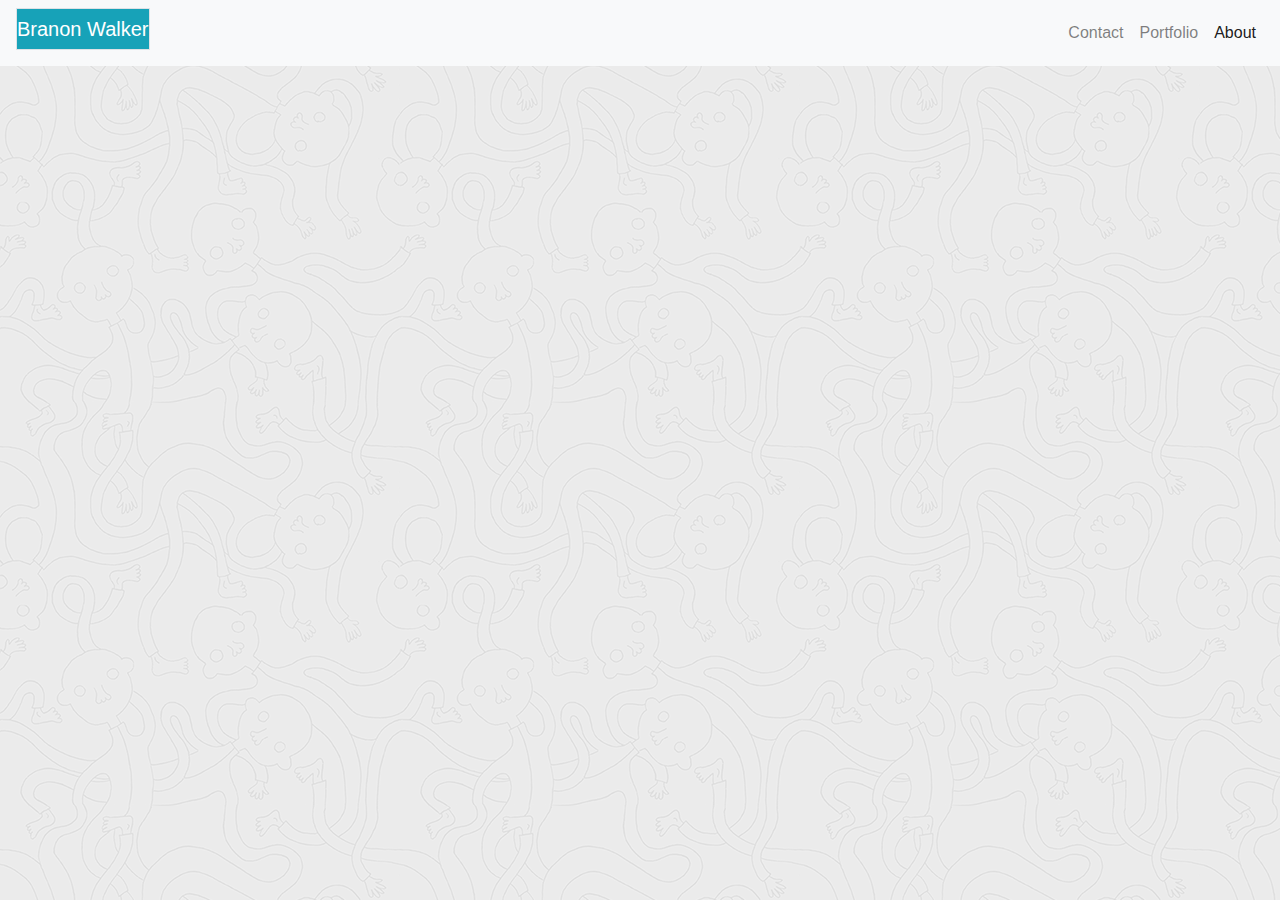
==== contact.html @ 90ce4986 "add index.html portfolio.html contact.html" ====
<!DOCTYPE html>
<html class="no-js">
    <head>
    
    </style>
    <meta charset="utf-8" />
    <meta http-equiv="X-UA-Compatible" content="IE=edge" />
    <title>Contact</title>
    <meta name="description" content="" />
    <meta name="viewport" content="width=device-width, initial-scale=1" />
    <link rel="stylesheet"
      href="https://stackpath.bootstrapcdn.com/bootstrap/4.5.2/css/bootstrap.min.css"
      integrity="sha384-JcKb8q3iqJ61gNV9KGb8thSsNjpSL0n8PARn9HuZOnIxN0hoP+VmmDGMN5t9UJ0Z"
      crossorigin="anonymous"
    />
    <link  rel="stylesheet" href="./assets/stylesheet/style.css"/>
  </head>
  <body>
    <nav class="navbar navbar-expand-lg navbar-light bg-light">
      <h1 class="navbar-brand border bg-info text-white">Branon Walker</h1>
      <button
        class="navbar-toggler"
        type="button"
        data-toggle="collapse"
        data-target="#navbarNavAltMarkup"
        aria-controls="navbarNavAltMarkup"
        aria-expanded="false"
        aria-label="Toggle navigation"
      >
        <span class="navbar-toggler-icon"></span>
      </button>
      <div class="collapse navbar-collapse" id="navbarNavAltMarkup">
        <div class="navbar-nav ml-auto">
          <a class="nav-link" href="./contact.html">Contact<span class="sr-only">(current)</span></a>
          <a class="nav-link" href="./portfolio.html">Portfolio</a>
          <a class="nav-link active" href="./index.html">About</a>
        </div>
        </div>
    </nav>
  
</div><!-- this is the end of row 1-->
</div>
  </body>
</html>
---- assets/stylesheet/style.css ----
body {
  background-image: url("../images/background.png");
}

.container {
  height: 50%;
  width: 40%;
  padding: 20px;
  margin: 10px;
}

.my-picture {
  width: 100%;
}

.about-me {
  color: teal;
}
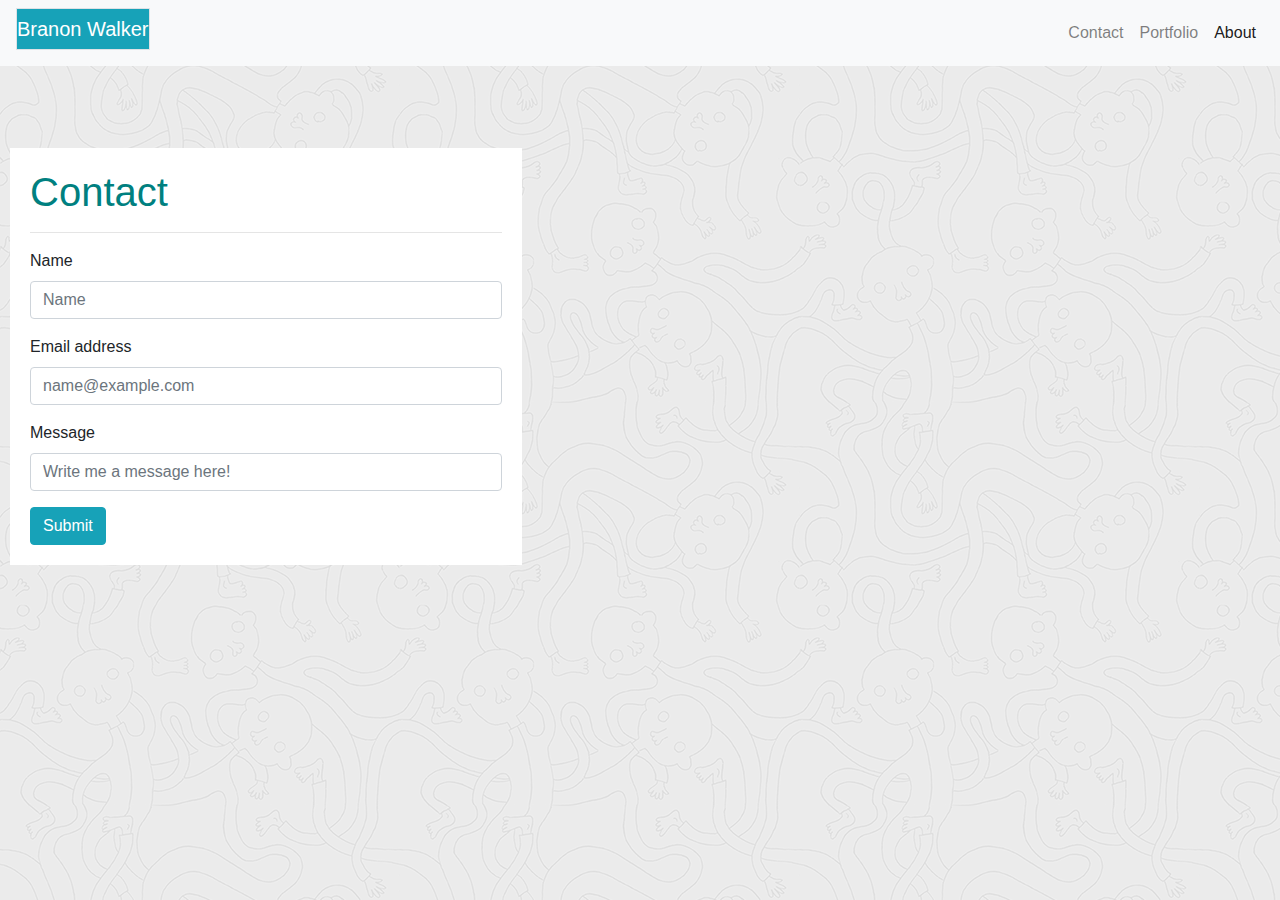
==== commit 1c09b5a1: "add content to portfolio.html and contact.html" ====
--- a/contact.html
+++ b/contact.html
@@ -37,8 +37,31 @@
         </div>
         </div>
     </nav>
+    <br>
+    <br>
+    <br>
+    <div class="container">
+        <h1 class="about-me">Contact</h1>
+        <hr>
+        <form>
+            <div class="form-group">
+                <label for="exampleFormControlInput1">Name</label>
+                <input type="Name" class="form-control" id="exampleFormControlInput1" placeholder="Name">
+              </div>
+            <div class="form-group">
+              <label for="exampleFormControlInput1">Email address</label>
+              <input type="email" class="form-control" id="exampleFormControlInput1" placeholder="name@example.com">
+            </div>
+            <div class="form-group">
+                <label for="exampleFormControlInput1">Message</label>
+                <input type="Message" class="form-control" id="exampleFormControlInput1" placeholder="Write me a message here!">
+              </div>
+           </form>
+
+           <button type="button" class="btn btn-info">Submit</button>
+
+</div>
   
-</div><!-- this is the end of row 1-->
-</div>
+
   </body>
 </html>--- a/assets/stylesheet/style.css
+++ b/assets/stylesheet/style.css
@@ -7,6 +7,7 @@
   width: 40%;
   padding: 20px;
   margin: 10px;
+  background-color: white;
 }
 
 .my-picture {
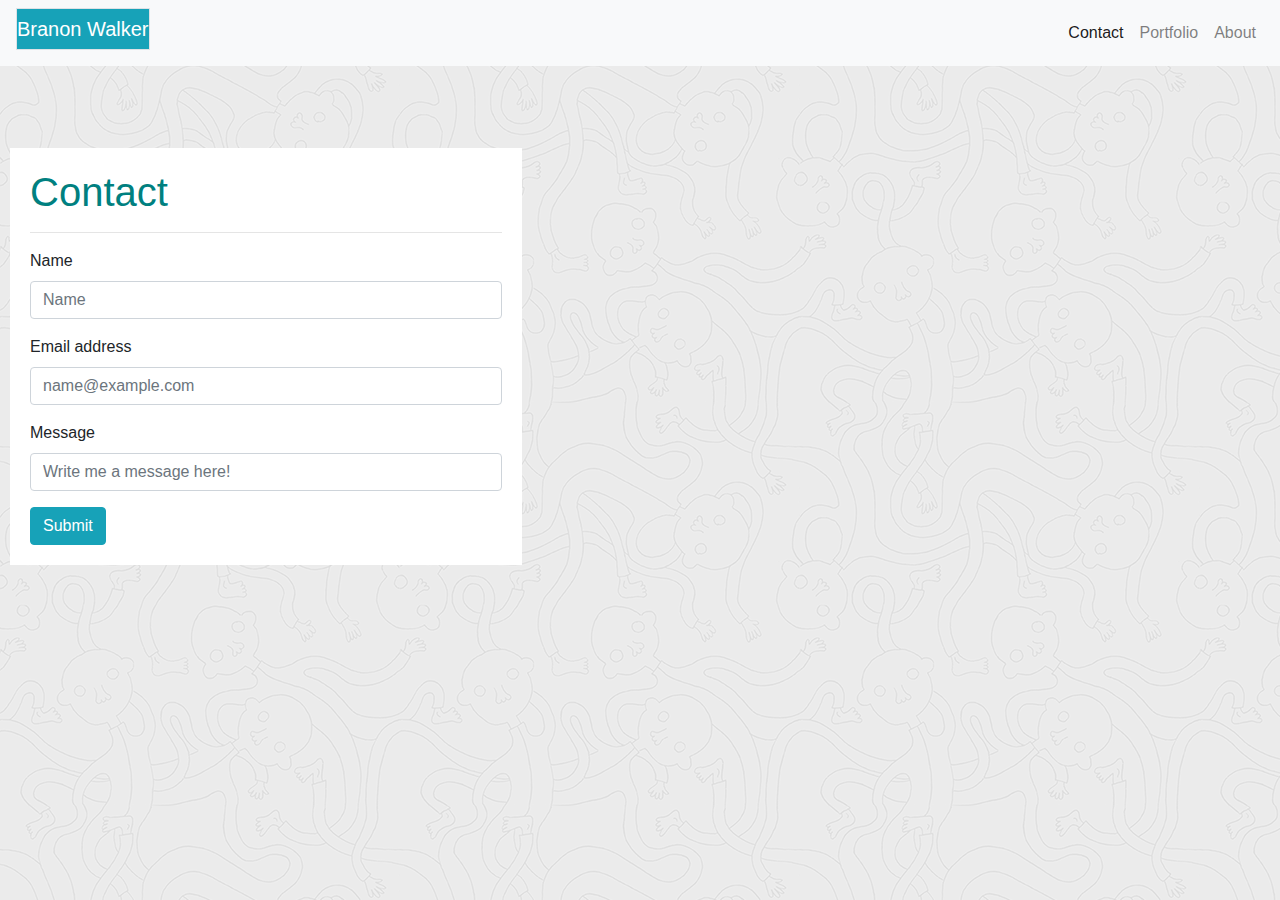
==== commit 867a7dea: "updated portfolio.html made the website more responsive" ====
--- a/contact.html
+++ b/contact.html
@@ -31,9 +31,9 @@
       </button>
       <div class="collapse navbar-collapse" id="navbarNavAltMarkup">
         <div class="navbar-nav ml-auto">
-          <a class="nav-link" href="./contact.html">Contact<span class="sr-only">(current)</span></a>
+          <a class="nav-link active" href="./contact.html">Contact<span class="sr-only">(current)</span></a>
           <a class="nav-link" href="./portfolio.html">Portfolio</a>
-          <a class="nav-link active" href="./index.html">About</a>
+          <a class="nav-link" href="./index.html">About</a>
         </div>
         </div>
     </nav>
--- a/assets/stylesheet/style.css
+++ b/assets/stylesheet/style.css
@@ -9,9 +9,18 @@
   margin: 10px;
   background-color: white;
 }
+.portfolio-container {
+  height: 50%;
+  width: 60%;
+  padding: 20px;
+  margin: 10px;
+  background-color: white;
+}
 
 .my-picture {
-  width: 100%;
+  float: left;
+  width: 200px;
+  margin: 10px;
 }
 
 .about-me {
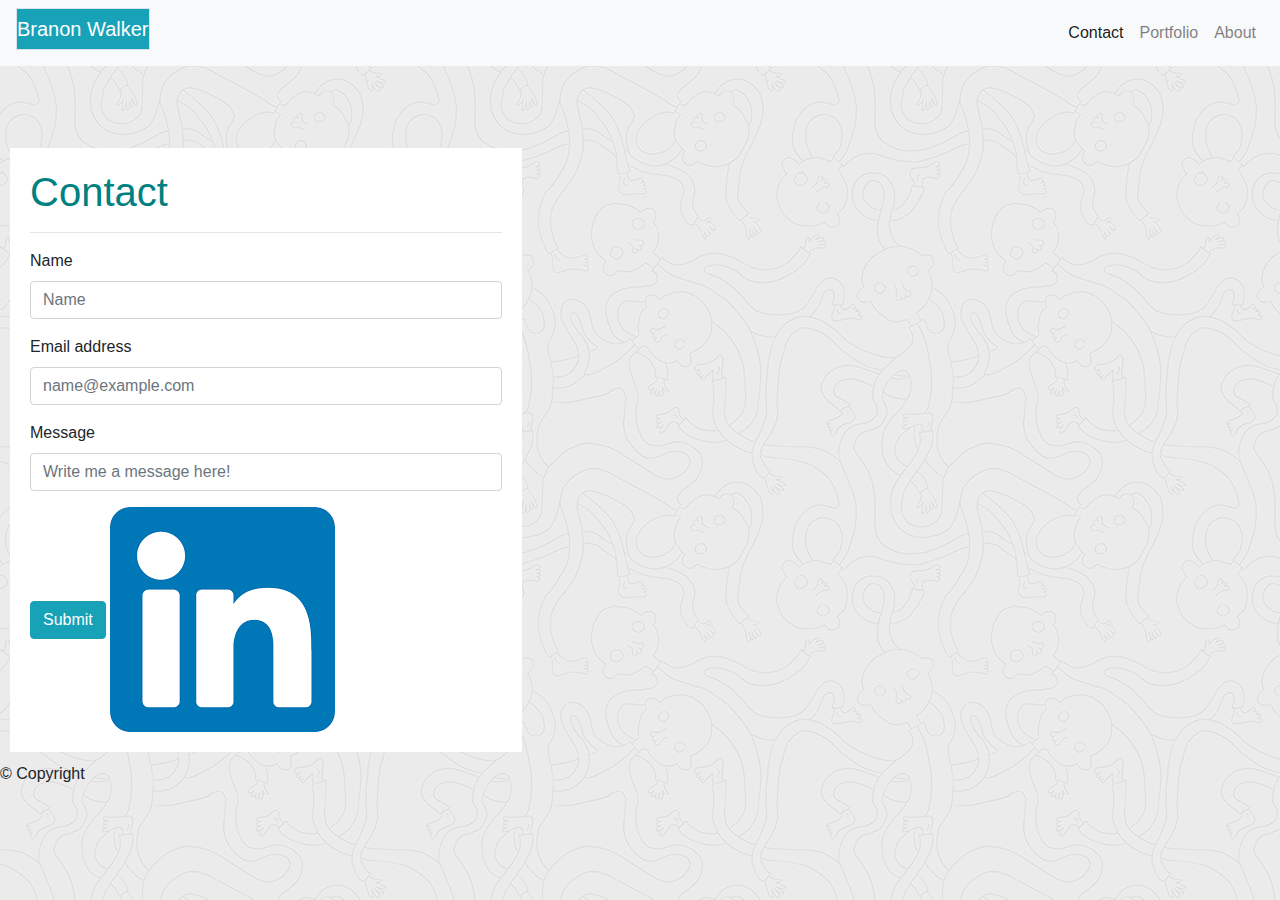
==== commit 19478d97: "put the finishing touches on the web page" ====
--- a/contact.html
+++ b/contact.html
@@ -59,9 +59,14 @@
            </form>
 
            <button type="button" class="btn btn-info">Submit</button>
+          
+           <a href="https://www.linkedin.com/in/brandon-walker-026b5399"><img class="icon"src="./assets/images/linkin.png"></a>
 
 </div>
   
+<footer class="footer">
+  <p class="copyright">&copy; Copyright</p>
+  </footer>
 
   </body>
 </html>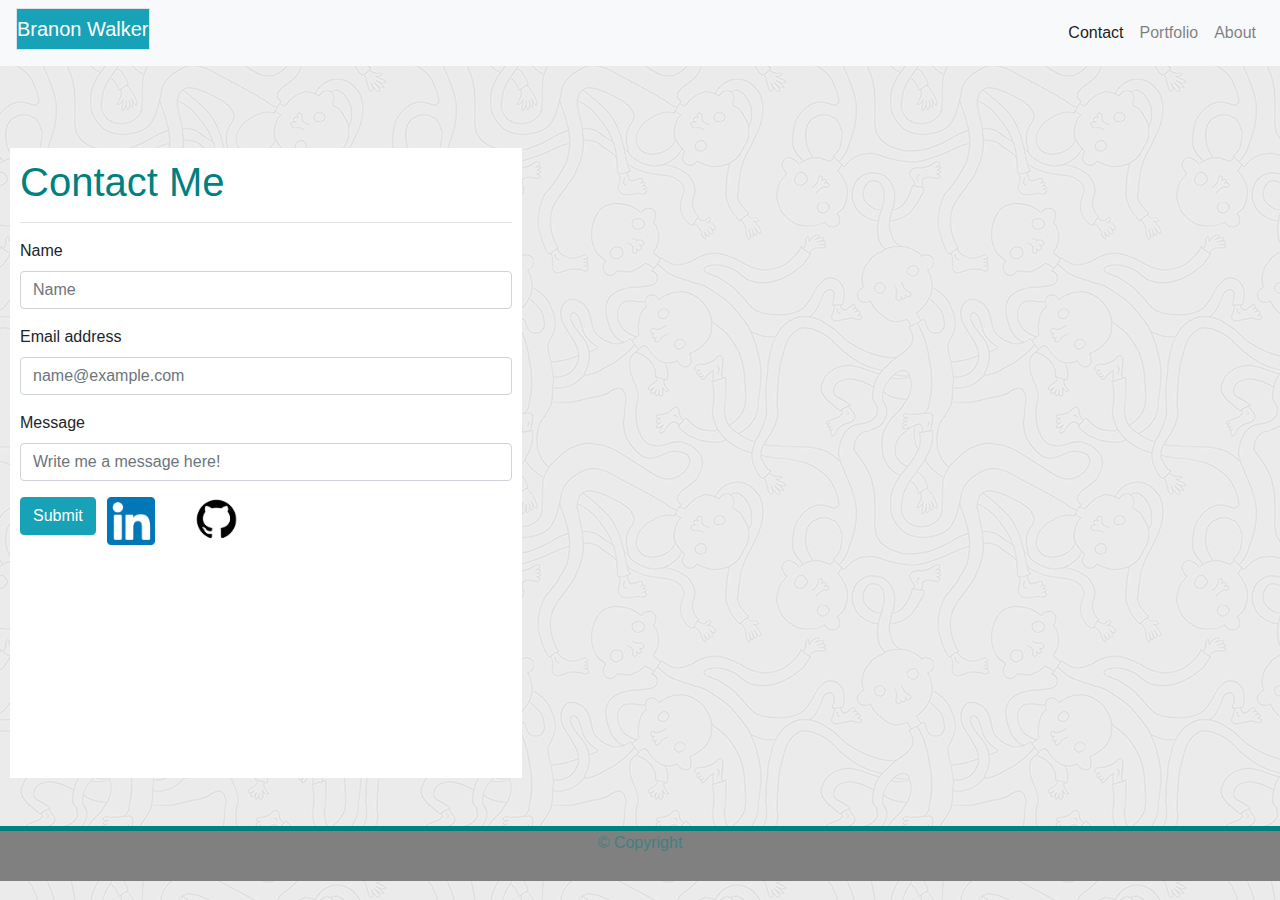
==== commit f0aec2eb: "added more things" ====
--- a/contact.html
+++ b/contact.html
@@ -41,7 +41,9 @@
     <br>
     <br>
     <div class="container">
-        <h1 class="about-me">Contact</h1>
+      <div class="row">
+      <div class="col-md-12">
+        <h1 class="about-me">Contact Me</h1>
         <hr>
         <form>
             <div class="form-group">
@@ -57,11 +59,20 @@
                 <input type="Message" class="form-control" id="exampleFormControlInput1" placeholder="Write me a message here!">
               </div>
            </form>
-
-           <button type="button" class="btn btn-info">Submit</button>
-          
+          </div>
+        </div>
+          <div class="row">
+          <div class="col-md-2">
+          <button type="button" class="btn btn-info">Submit</button>
+        </div>
+            <div class="col-md-2">
            <a href="https://www.linkedin.com/in/brandon-walker-026b5399"><img class="icon"src="./assets/images/linkin.png"></a>
-
+          </div>
+          <div class="col-md-2">
+            <a href="https://github.com/BrandonWalker88"><img class="icon"src="./assets/images/Git_hub_logo.jpg"></a>
+          </div>
+        </div>
+        
 </div>
   
 <footer class="footer">
--- a/assets/stylesheet/style.css
+++ b/assets/stylesheet/style.css
@@ -1,18 +1,13 @@
 body {
   background-image: url("../images/background.png");
+  position: relative;
+  height: 100vh;
 }
 
 .container {
-  height: 50%;
+  height: 70%;
   width: 40%;
-  padding: 20px;
-  margin: 10px;
-  background-color: white;
-}
-.portfolio-container {
-  height: 50%;
-  width: 60%;
-  padding: 20px;
+  padding: 10px;
   margin: 10px;
   background-color: white;
 }
@@ -26,3 +21,29 @@
 .about-me {
   color: teal;
 }
+
+.footer {
+  border-top: 5px solid teal;
+  margin-top: 3em;
+  position: static;
+  bottom: 0;
+  width: 100%;
+  height: 55px;
+  background-color: gray;
+}
+.icon {
+  height: 3em;
+  width: 3em;
+}
+
+.copyright {
+  text-align: center;
+  color: teal;
+  opacity: 0.5;
+}
+
+@media only screen and (max-width: 768px) {
+  .container {
+    width: 80%;
+  }
+}
